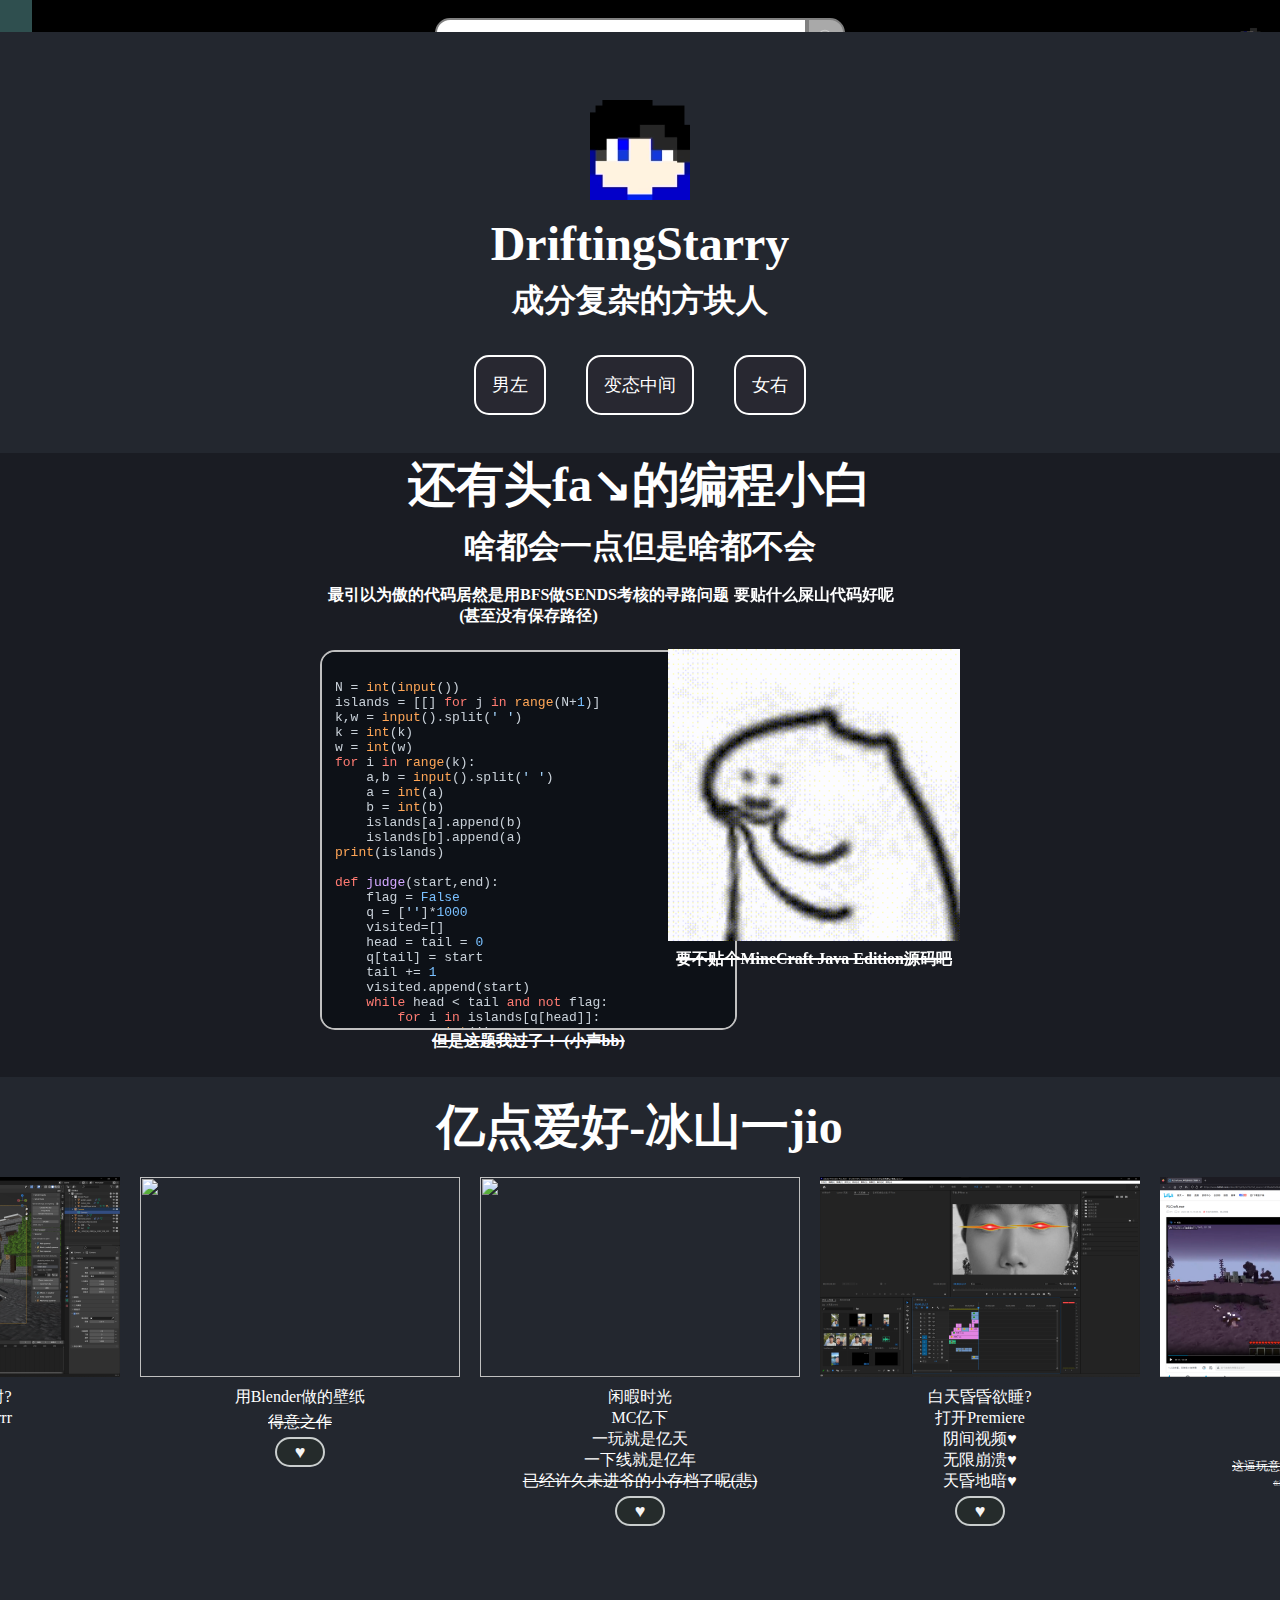
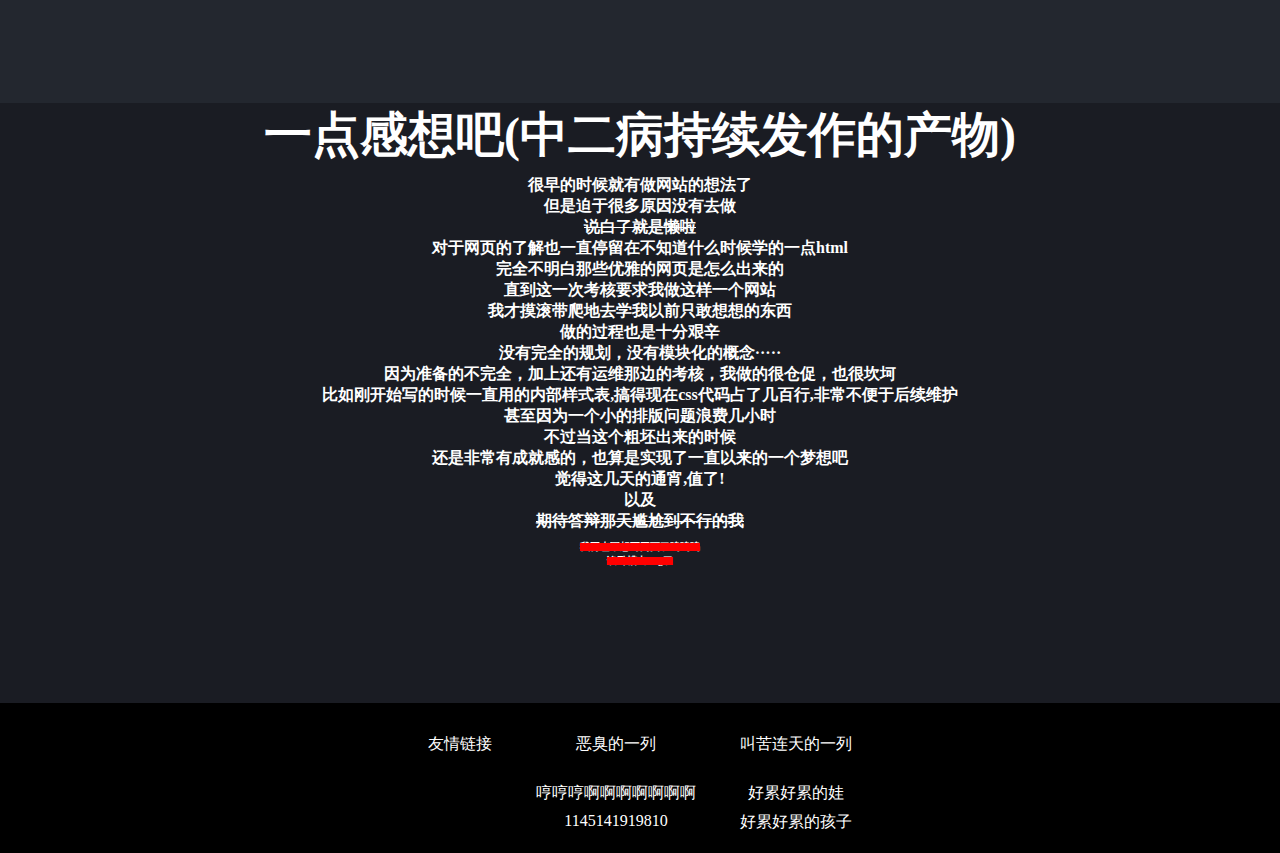
==== index.html @ eef4623e "first edition" ====
<!DOCTYPE html>
<html>

<head>
    <meta charset="utf-8">
    <link rel="stylesheet" href="https://cdn.staticfile.org/font-awesome/4.7.0/css/font-awesome.css">
    <link rel="stylesheet" href="highlight/styles/github-dark.min.css">
    <script src="highlight/highlight.min.js"></script>
    <link rel="stylesheet" href="https://cdn.staticfile.org/font-awesome/4.7.0/css/font-awesome.css">
    <link rel="stylesheet" href="style/like.css">
    <script src="js/likebutton.js"></script>
    <script>
        hljs.highlightAll();
    </script>
    <style>
        html {
            height: 100%;
            margin: 0;
        }

        body {
            height: 100%;
            margin: 0;
            padding-top: 50px;
            background-color: rgb(35, 39, 47);
        }

        .wrapper {
            min-height: 100%;
            margin-bottom: -50px;
        }

        .push {
            height: 50px;
        }

        .topnav ul {
            list-style-type: none;
            margin: 0;
            padding: 0;
        }

        .topnav {
            overflow: hidden;
            background-color: black;
            position: fixed;
            top: 0;
            width: 100%;
            display: flex;
            z-index: 10;
        }


        .topnav li {
            float: left;
            top: 0;
        }

        #righticon {
            position: absolute;
            right: 0%
        }

        .topnav li a {
            font-size: 36px;
            display: block;
            color: white;
            text-align: center;
            padding: 16px;
            text-decoration: none;
        }

        .topnav a:hover {
            background-color: darkgrey;
            color: black
        }

        .topnav a.active {
            background-color: darkslategrey;
        }

        .topnav .search-container {
            display: flex;
            position: absolute;
            left: 34%;
            right: 34%;
            margin-top: 18px;

        }

        .topnav .search-container input {
            border: 2px solid grey;
            border-radius: 15px 0px 0px 15px;
            width: 600px;
            padding: 9px;
            font-size: 16px;
        }

        .topnav .search-container button {
            border: 2px solid grey;
            border-radius: 0px 15px 15px 0px;
            padding: 8px;
            align-self: center;
            background-color: darkgrey;
            cursor: pointer;

        }

        .topnav .search-container button:hover {
            background-color: grey;
            color: blanchedalmond;
        }

        .passage {
            margin: 4px;
            font-size: 16px;
            color: white;
        }

        .section_A {
            background-color: rgb(35, 39, 47);
            background-size: 100%;
        }

        .section_B {
            background-color: rgb(26, 28, 35);
            background-size: 100%;
        }

        .footer {
            height: 150px;
            background-color: black;
            margin: 0;
            padding: 0;
            width: 100%;
            position: relative;

        }

        .footergrid {
            display: flex;
            bottom: 0;
            overflow: hidden;
            position: absolute;
            left: 50%;
            transform: translateX(-50%);
        }

        .flex-col {
            display: flex;
            flex-direction: column;
            padding: 16px;
            text-align: center;
        }

        .flex-col-noalign {
            display: flex;
            flex-direction: column;
            padding: 0px;
        }

        .flex-col a {
            color: white;
            padding: 4px;
            text-decoration: none;
        }

        .flex-col p {
            color: white;
            padding: 8px;
            text-decoration: none;
        }

        .flex-col a:hover {
            border-bottom: 2px solid white;
        }

        #welcome {
            display: flex;
            flex-direction: column;
            align-items: center;
        }

        .h1 {
            margin: 8px;
            font-size: 48px;
            text-align: center;
        }

        .h2 {
            margin: 8px;
            font-size: 32px;
            text-align: center;
        }

        .h3 {
            margin: 8px;
            font-size: 16px;
            text-align: left;
        }

        .url_button {
            margin-top: 0;
            display: flex;
        }

        .url_button a {
            text-align: center;
            text-decoration: none;
            font-size: 18px;
            display: block;
            color: white;
            border: 2px solid white;
            background-color: rgb(40, 40, 49);
            border-radius: 15px;
            margin: 20px;
            padding: 16px;
            transition-property: background, color;
            transition-duration: 0.5s, 0.5s;
        }

        .url_button a:hover {
            background-color: white;
            color: rgb(40, 40, 49)
        }

        .code code {
            border: 2px solid silver;
            border-radius: 15px;
            display: flex;
            overflow: scroll;
            position: static;
            left: 15%;
            max-height: 350px;
            max-width: 500px;


        }

        .code {
            position: relative;
            margin: 0;
            padding: 0;
        }

        .blocks {
            position: relative;
            width: 100%;
            display: flex;

        }

        #block1 {
            display: flex;
            flex-direction: column;
            position: absolute;
            left: 25%;
        }

        #block2 {
            display: flex;
            flex-direction: column;
            position: absolute;
            right: 25%;
        }

        .imgs {
            display: flex;
            align-self: center;
            justify-content: center;
            margin: 0 auto;
        }

        .imgblock img {
            float: left;
            margin: 10px;
            width: 320px;
            height: 200px;
            transition: all 0.1s;
        }

        .imgblock img:hover {
            width: 480px;
            height: 300px;
        }

        .imgblock {
            text-align: center;
        }
        #fuck{
            text-decoration: 8px line-through red;
            transition: all 10s;
            font-size: 10px;
        }
        #fuck:hover{
            font-size: 100px;
        }
    </style>
</head>
<div class="topnav">
    <ul>
        <li><a class="active" ,href=""><i class="fa fa-home"></i></a></li>
        <li><a href="https://github.com/DriftingStarry" target="_blank"><i class="fa fa-github"></i></a></li>
        <li><a href="https://github.com/DriftingStarry/SomeCode/tree/DFSR" target="_blank"><i
                    class="fa fa-trash"></i></a></li>
    </ul>
    <div class="search-container">
        <input type="text" placeholder='search..' name="search">
        <button type="submit"><img src="img/search.svg" style="height: 18px;width: 18px;"></button>
    </div>
    <div id="righticon">
        <li style="list-style-type: none;"><a href="https://space.bilibili.com/372408781"><img src="img/dfsr.webp"
                    height="28px" width="28px"></a></li>
    </div>
</div>

<body>
    <div class="wrapper">
        <section class="section_A" id="welcome">
            <!-- 简短自我介绍 -->
            <div style="margin-top: 50px;">
                <img src="img/dfsr.webp">
            </div>
            <div class="passage">
                <h1 class="h1">DriftingStarry</h1>
                <h2 class="h2">成分复杂的方块人</h2>
            </div>
            <div class="url_button">
                <a href="">男左</a>
                <a href="">变态中间</a>
                <a href="">女右</a>
            </div>

        </section>
        <section class="section_B" id="code">
            <div style="margin-top: 18px;">
                <h1 class="h1 passage">还有头fa↘的编程小白</h1>
                <h2 class="h2 passage">啥都会一点但是啥都不会</h2>
            </div>
            <div class="blocks flex-col-noalign" style="height: 500px;">
                <div id="block1">
                    <h3 class="h3 passage" style="text-align: center">
                        最引以为傲的代码居然是用BFS做SENDS考核的寻路问题<br>(甚至没有保存路径)</h3>
                    <pre class="code">
                        <code class="python">
N = int(input())
islands = [[] for j in range(N+1)]
k,w = input().split(' ')
k = int(k)
w = int(w)
for i in range(k):
    a,b = input().split(' ')
    a = int(a)
    b = int(b)
    islands[a].append(b)
    islands[b].append(a)
print(islands)
    
def judge(start,end):
    flag = False
    q = ['']*1000
    visited=[]
    head = tail = 0
    q[tail] = start
    tail += 1
    visited.append(start)
    while head < tail and not flag:
        for i in islands[q[head]]:
            print(i)
            if i not in visited:
                q[tail] = i
                tail += 1
                visited.append(i)
            if i == end:
                flag = True
        head += 1
        print(head,tail)
    return flag
for i in range(w):
    ss = input().split(' ')
    start = int(ss[0])
    end = int(ss[1])
    if judge(start,end):
        print("NO")
    else:
        print("YES")
                        </code>
                    </pre>
                    <h3 class="h3 passage" style="text-align: center;margin-top: -7%;"><del
                            style="text-decoration: 2px line-through rgb(248,248,255) ;"> 但是这题我过了！ (小声bb)</del></h3>
                </div>
                <div id="block2">
                    <h3 class="h3 passage" style="text-align: center;">要贴什么屎山代码好呢</h3>
                    <img src="img/thinking.gif" style="margin-top: 12%;">
                    <h3 class="h3 passage" style="text-decoration: 2px line-through;">要不贴个MineCraft Java Edition源码吧</h3>
                </div>
            </div>
            <!-- 代码样例 -->

        </section>
        <section class="section_A" id="hobbies" style="height: 600px;">
            <!-- 爱好画廊-提供爱心选取(like功能) -->
            <div style="margin-top: 18px;">
                <h1 class="h1 passage">亿点爱好-冰山一jio</h1>
            </div>
            <div class="imgs">
                <div class="imgblock">
                    <a href="https://www.blender.org/" target="_blank">
                        <img src="img/blender.png">
                    </a>
                    <div class="passage">
                        <p>晚上寂寞难耐?<br>
                            打开Blenderrrrr<br>激情动画♥<br>秃头建模♥<br>战至天明♥</p>
                    </div>
                    <button class="like" onclick="like(0)">♥</button>
                </div>
                <div class="imgblock">
                    <a href="img/2.5k.png" target="_blank">
                        <img src="img/2.5k.png">
                    </a>
                    <div>
                        <p class="passage">用Blender做的壁纸</p>
                        <p class="passage"><del>得意之作</del></p>
                    </div>
                    <button class="like" onclick="like(1)">♥</button>
                </div>
                <div class="imgblock">
                    <a href="img/mc.png" target="_blank">
                        <img src="img/mc.png">
                    </a>
                    <div>
                        <p class="passage">闲暇时光<br>MC亿下<br>一玩就是亿天<br>一下线就是亿年<br><del>已经许久未进爷的小存档了呢(悲)</del></p>
                    </div>
                    <button class="like" onclick="like(2)">♥</button>
                </div>
                <div class="imgblock">
                    <a href="img/pr.png" target="_blank">
                        <img src="img/pr.png">
                    </a>
                    <div>
                        <p class="passage">白天昏昏欲睡?<br>打开Premiere<br>阴间视频♥<br>无限崩溃♥<br>天昏地暗♥</p>
                    </div>
                    <button class="like" onclick="like(3)">♥</button>
                </div>
                <div class="imgblock">
                    <a href="https://www.bilibili.com/video/BV1yV4y1s79r" target="_blank">
                        <img src="img/video.png">
                    </a>
                    <div>
                        <p class="passage">求个三连<br><del>真不要脸</del></p>
                        <p class="passage">鄙夷之作</p>
                        <p class="passage" style="font-size: 12px;text-decoration: line-through;">这逼玩意害我被盒打击了(小声bb)</p>
                        <p class="passage" style="font-size: 6px;text-decoration: line-through;">在这里痛斥陈潇(Monika)学长(bushi)</p>
                    </div>
                    <button class="like" onclick="like(4)">♥</button>
                </div>
        </section>
        <section class="section_B" id="conclusion" style="height: 600px;">
            <h1 class="h1 passage">一点感想吧(中二病持续发作的产物)</h1>
            <h2 class="h3 passage" style="text-align: center;">很早的时候就有做网站的想法了
                <br>但是迫于很多原因没有去做
                <br><del>说白了就是懒啦</del>
                <br>对于网页的了解也一直停留在不知道什么时候学的一点html
                <br>完全不明白那些优雅的网页是怎么出来的
                <br>直到这一次考核要求我做这样一个网站
                <br>我才摸滚带爬地去学我以前只敢想想的东西
                <br>做的过程也是十分艰辛
                <br>没有完全的规划，没有模块化的概念·····
                <br>因为准备的不完全，加上还有运维那边的考核，我做的很仓促，也很坎坷
                <br>比如刚开始写的时候一直用的内部样式表,搞得现在css代码占了几百行,非常不便于后续维护
                <br>甚至因为一个小的排版问题浪费几小时
                <br>不过当这个粗坯出来的时候
                <br>还是非常有成就感的，也算是实现了一直以来的一个梦想吧
                <br>觉得这几天的通宵,值了!
                <br>以及
                <br><del>期待答辩那天尴尬到不行的我</del>
            </h2>
            <h1 class="h1 passage" id="fuck">我再也不想写网页了呜呜呜<br>诶卧槽出bug了</h1>
            
        </section>
    </div>
    <div class="push"></div>
    <footer class="footer">
        <div class="footergrid">
            <div class="flex-col">
                <p>友情链接</p>
            </div>
            <div class="flex-col">
                <p>恶臭的一列</p>
                <a href="https://www.bilibili.com/read/cv5533507/">哼哼哼啊啊啊啊啊啊啊</a>
                <a
                    href="https://i0.hdslb.com/bfs/article/209df8fea81f951e7343c8121478ad912e95c469.jpg@!web-article-pic.avif">1145141919810</a>
            </div>
            <div class="flex-col">
                <p>叫苦连天的一列</p>
                <a href="https://github.com/DriftingStarry" target="_blank">好累好累的娃</a>
                <a href="https://space.bilibili.com/372408781" target="_blank">好累好累的孩子</a>
            </div>
        </div>
    </footer>
</body>

</html>
---- highlight/styles/github-dark.min.css ----
pre code.hljs{display:block;overflow-x:auto;padding:1em}code.hljs{padding:3px 5px}/*!
  Theme: GitHub Dark
  Description: Dark theme as seen on github.com
  Author: github.com
  Maintainer: @Hirse
  Updated: 2021-05-15

  Outdated base version: https://github.com/primer/github-syntax-dark
  Current colors taken from GitHub's CSS
*/.hljs{color:#c9d1d9;background:#0d1117}.hljs-doctag,.hljs-keyword,.hljs-meta .hljs-keyword,.hljs-template-tag,.hljs-template-variable,.hljs-type,.hljs-variable.language_{color:#ff7b72}.hljs-title,.hljs-title.class_,.hljs-title.class_.inherited__,.hljs-title.function_{color:#d2a8ff}.hljs-attr,.hljs-attribute,.hljs-literal,.hljs-meta,.hljs-number,.hljs-operator,.hljs-selector-attr,.hljs-selector-class,.hljs-selector-id,.hljs-variable{color:#79c0ff}.hljs-meta .hljs-string,.hljs-regexp,.hljs-string{color:#a5d6ff}.hljs-built_in,.hljs-symbol{color:#ffa657}.hljs-code,.hljs-comment,.hljs-formula{color:#8b949e}.hljs-name,.hljs-quote,.hljs-selector-pseudo,.hljs-selector-tag{color:#7ee787}.hljs-subst{color:#c9d1d9}.hljs-section{color:#1f6feb;font-weight:700}.hljs-bullet{color:#f2cc60}.hljs-emphasis{color:#c9d1d9;font-style:italic}.hljs-strong{color:#c9d1d9;font-weight:700}.hljs-addition{color:#aff5b4;background-color:#033a16}.hljs-deletion{color:#ffdcd7;background-color:#67060c}
---- style/like.css ----
.like {
    outline: none;
    box-shadow: none;
    text-align: center;
    font-size: 18px;
    width: 50px;
    height: 30px;
    border: 2px solid rgb(202, 206, 206);
    border-radius: 15px;
    color: whitesmoke;
    background-color: rgb(37, 43, 43);
    cursor: pointer;
    transition: all 0.5s;
    margin-bottom: 5px;
}

.like:hover {
    background-color: whitesmoke;
    color: rgb(42, 62, 62);
}

.liked {
    outline: none;
    box-shadow: none;
    text-align: center;
    font-size: 18px;
    width: 50px;
    height: 30px;
    border: 2px solid red;
    border-radius: 15px;
    color: red;
    background-color:rgb(37, 43, 43);
    cursor: pointer;
}

.liked:hover {
    background-color: darkred;
    border-color: darkred;
}
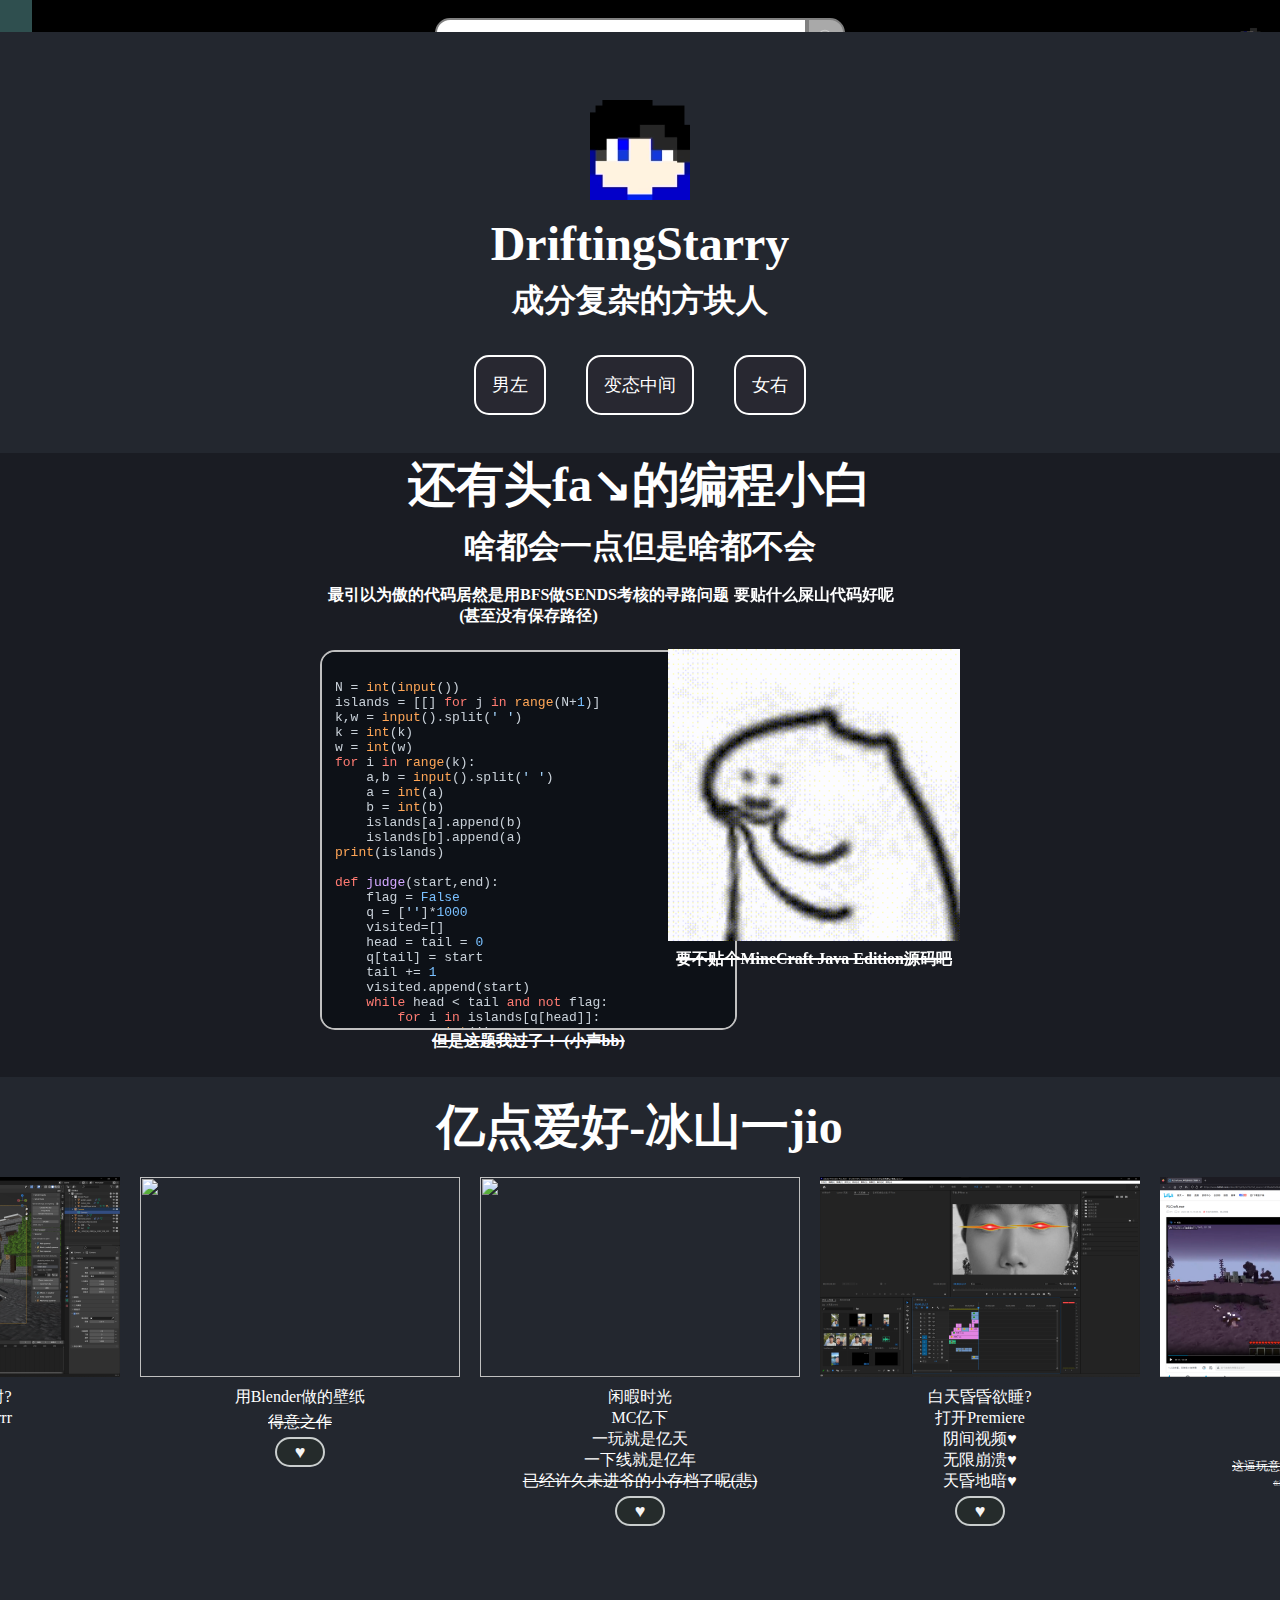
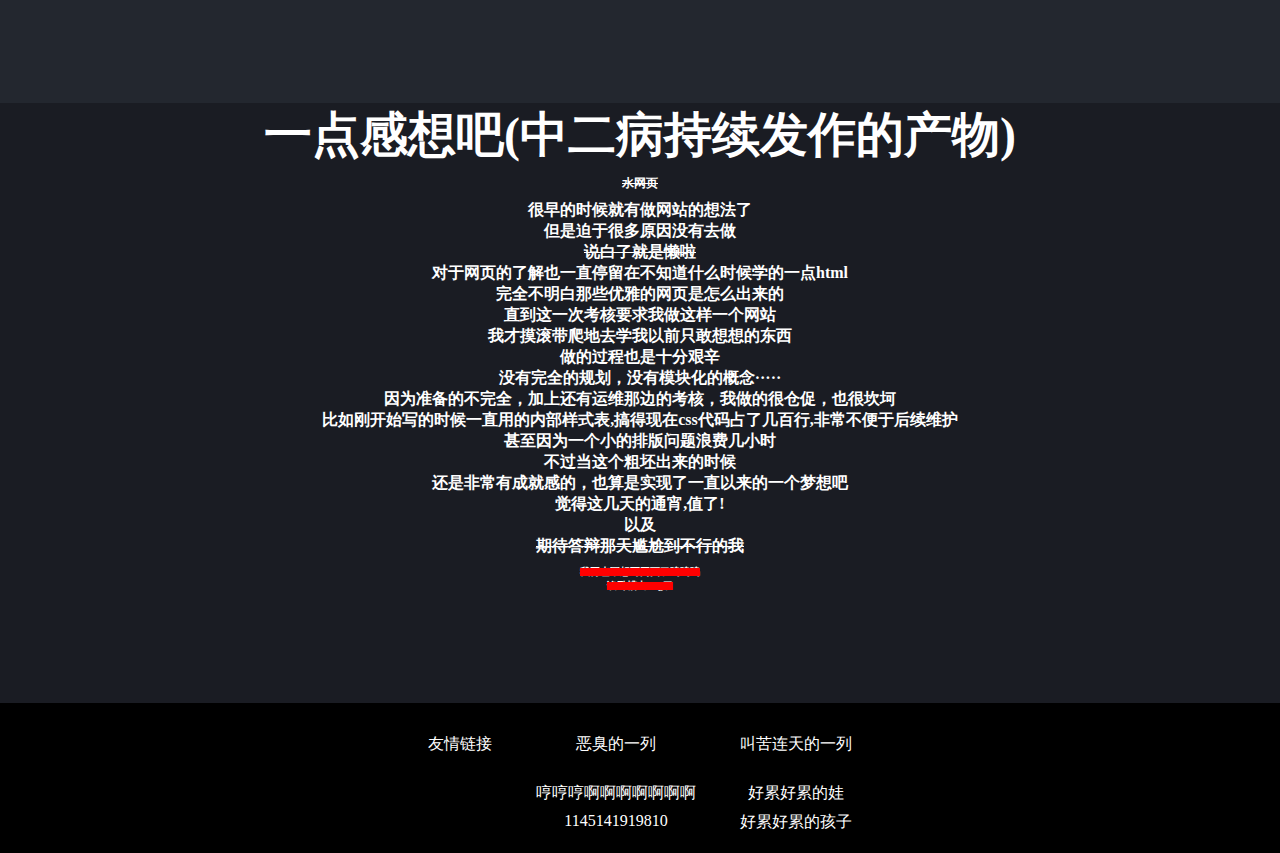
==== commit bc8579bb: "Update index.html" ====
--- a/index.html
+++ b/index.html
@@ -2,6 +2,7 @@
 <html>
 
 <head>
+    <title>Starry的屎山</title>
     <meta charset="utf-8">
     <link rel="stylesheet" href="https://cdn.staticfile.org/font-awesome/4.7.0/css/font-awesome.css">
     <link rel="stylesheet" href="highlight/styles/github-dark.min.css">
@@ -300,7 +301,7 @@
 <div class="topnav">
     <ul>
         <li><a class="active" ,href=""><i class="fa fa-home"></i></a></li>
-        <li><a href="https://github.com/DriftingStarry" target="_blank"><i class="fa fa-github"></i></a></li>
+        <li><a href="https://github.com/DriftingStarry/SendsKilledMe_Again" target="_blank"><i class="fa fa-github"></i></a></li>
         <li><a href="https://github.com/DriftingStarry/SomeCode/tree/DFSR" target="_blank"><i
                     class="fa fa-trash"></i></a></li>
     </ul>
@@ -309,7 +310,7 @@
         <button type="submit"><img src="img/search.svg" style="height: 18px;width: 18px;"></button>
     </div>
     <div id="righticon">
-        <li style="list-style-type: none;"><a href="https://space.bilibili.com/372408781"><img src="img/dfsr.webp"
+        <li style="list-style-type: none;"><a href="https://github.com/DriftingStarry"><img src="img/dfsr.webp"
                     height="28px" width="28px"></a></li>
     </div>
 </div>
@@ -457,7 +458,8 @@
         </section>
         <section class="section_B" id="conclusion" style="height: 600px;">
             <h1 class="h1 passage">一点感想吧(中二病持续发作的产物)</h1>
-            <h2 class="h3 passage" style="text-align: center;">很早的时候就有做网站的想法了
+            <h3 class="h3 passage" style="font-size: 12px;text-decoration: 1px line-through;text-align: center;">水网页</h3>
+            <h2 class="passage" style="text-align: center;">很早的时候就有做网站的想法了
                 <br>但是迫于很多原因没有去做
                 <br><del>说白了就是懒啦</del>
                 <br>对于网页的了解也一直停留在不知道什么时候学的一点html
